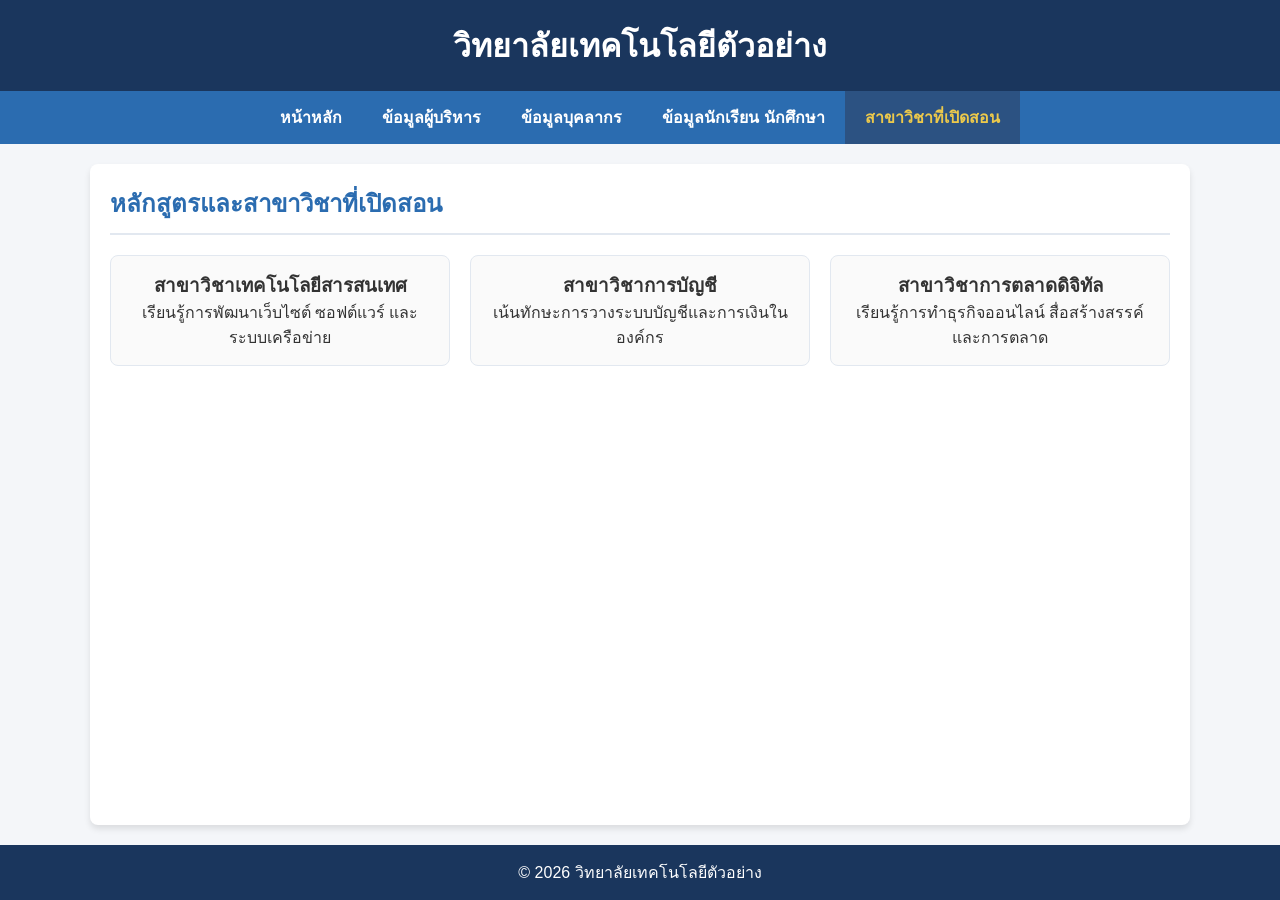
==== courses.html @ 9147a2f5 "Create courses.html" ====
<!DOCTYPE html>
<html lang="th">
<head>
    <meta charset="UTF-8">
    <title>สาขาวิชาที่เปิดสอน - วิทยาลัยของเรา</title>
    <link rel="stylesheet" href="style.css">
</head>
<body>
    <header>
        <h1>วิทยาลัยเทคโนโลยีตัวอย่าง</h1>
    </header>

    <nav>
        <a href="index.html">หน้าหลัก</a>
        <a href="executives.html">ข้อมูลผู้บริหาร</a>
        <a href="personnel.html">ข้อมูลบุคลากร</a>
        <a href="students.html">ข้อมูลนักเรียน นักศึกษา</a>
        <a href="courses.html" class="active">สาขาวิชาที่เปิดสอน</a>
    </nav>

    <div class="container">
        <h2>หลักสูตรและสาขาวิชาที่เปิดสอน</h2>
        <div class="grid-cards">
            <div class="card">
                <h3>สาขาวิชาเทคโนโลยีสารสนเทศ</h3>
                <p>เรียนรู้การพัฒนาเว็บไซต์ ซอฟต์แวร์ และระบบเครือข่าย</p>
            </div>
            <div class="card">
                <h3>สาขาวิชาการบัญชี</h3>
                <p>เน้นทักษะการวางระบบบัญชีและการเงินในองค์กร</p>
            </div>
            <div class="card">
                <h3>สาขาวิชาการตลาดดิจิทัล</h3>
                <p>เรียนรู้การทำธุรกิจออนไลน์ สื่อสร้างสรรค์ และการตลาด</p>
            </div>
        </div>
    </div>

    <footer>
        <p>© 2026 วิทยาลัยเทคโนโลยีตัวอย่าง</p>
    </footer>
</body>
</html>
---- style.css ----
* {
    box-sizing: border-box;
    margin: 0;
    padding: 0;
    font-family: 'Sarabun', Arial, sans-serif;
}

body {
    background-color: #f4f6f9;
    color: #333;
    display: flex;
    flex-direction: column;
    min-height: 100vh;
}

/* 1. ส่วนหัว (Header & Navigation) */
header {
    background-color: #1a365d;
    color: white;
    padding: 20px;
    text-align: center;
}

nav {
    background-color: #2b6cb0;
    display: flex;
    justify-content: center;
    flex-wrap: wrap;
}

nav a {
    color: white;
    padding: 14px 20px;
    text-decoration: none;
    font-weight: bold;
    transition: 0.3s;
}

nav a:hover, nav a.active {
    background-color: #2c5282;
    color: #ecc94b;
}

/* 2. ส่วนเนื้อหา (Content) */
.container {
    max-width: 1100px;
    margin: 20px auto;
    padding: 20px;
    background-color: white;
    border-radius: 8px;
    box-shadow: 0 4px 6px rgba(0,0,0,0.1);
    flex: 1;
    width: 90%;
}

h2 {
    color: #2b6cb0;
    border-bottom: 2px solid #e2e8f0;
    padding-bottom: 10px;
    margin-bottom: 20px;
}

.grid-cards {
    display: grid;
    grid-template-columns: repeat(auto-fit, minmax(250px, 1fr));
    gap: 20px;
    margin-top: 20px;
}

.card {
    border: 1px solid #e2e8f0;
    border-radius: 8px;
    padding: 15px;
    text-align: center;
    background: #fafafa;
}

.card img {
    width: 100%;
    height: 180px;
    object-fit: cover;
    border-radius: 6px;
    margin-bottom: 10px;
}

/* 3. ส่วนท้าย (Footer) */
footer {
    background-color: #1a365d;
    color: white;
    text-align: center;
    padding: 15px;
    margin-top: auto;
}
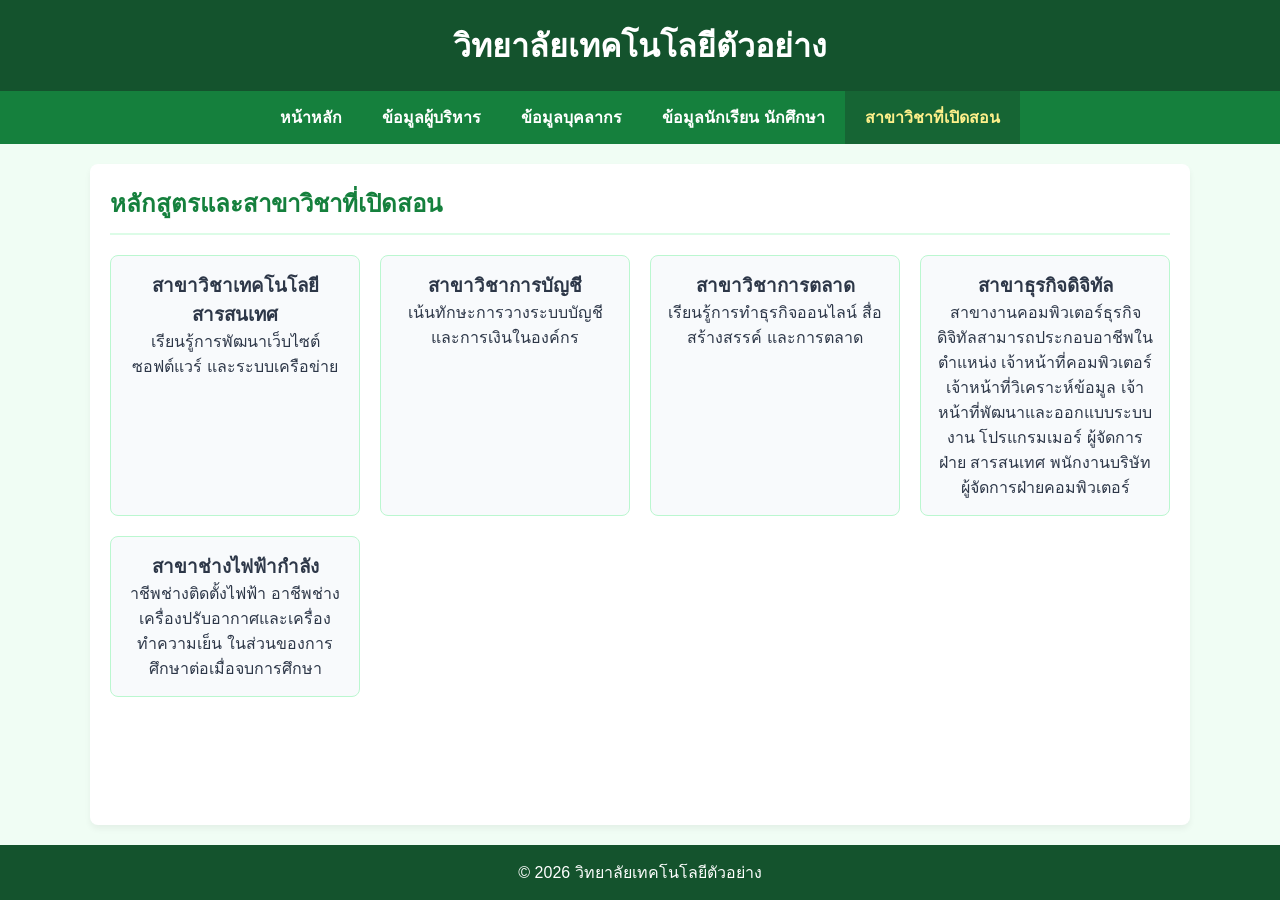
==== commit f7f4f3f9: "Update courses.html" ====
--- a/courses.html
+++ b/courses.html
@@ -30,8 +30,16 @@
                 <p>เน้นทักษะการวางระบบบัญชีและการเงินในองค์กร</p>
             </div>
             <div class="card">
-                <h3>สาขาวิชาการตลาดดิจิทัล</h3>
+                <h3>สาขาวิชาการตลาด</h3>
                 <p>เรียนรู้การทำธุรกิจออนไลน์ สื่อสร้างสรรค์ และการตลาด</p>
+            </div>
+            <div class="card">
+                <h3>สาขาธุรกิจดิจิทัล</h3>
+                <p> สาขางานคอมพิวเตอร์ธุรกิจดิจิทัลสามารถประกอบอาชีพในตำแหน่ง เจ้าหน้าที่คอมพิวเตอร์ เจ้าหน้าที่วิเคราะห์ข้อมูล เจ้าหน้าที่พัฒนาและออกแบบระบบงาน โปรแกรมเมอร์ ผู้จัดการฝ่าย สารสนเทศ พนักงานบริษัท ผู้จัดการฝ่ายคอมพิวเตอร์</p>
+            </div>
+            <div class="card">
+                <h3>สาขาช่างไฟฟ้ากำลัง</h3>
+                <p>าชีพช่างติดตั้งไฟฟ้า อาชีพช่างเครื่องปรับอากาศและเครื่องทำความเย็น ในส่วนของการศึกษาต่อเมื่อจบการศึกษา</p>
             </div>
         </div>
     </div>
--- a/style.css
+++ b/style.css
@@ -6,8 +6,8 @@
 }
 
 body {
-    background-color: #f4f6f9;
-    color: #333;
+    background-color: #f0fdf4; /* สีพื้นหลังขาวอมเขียวอ่อนอ่อน */
+    color: #2d3748;
     display: flex;
     flex-direction: column;
     min-height: 100vh;
@@ -15,14 +15,14 @@
 
 /* 1. ส่วนหัว (Header & Navigation) */
 header {
-    background-color: #1a365d;
+    background-color: #14532d; /* สีเขียวเข้ม (Forest Green) */
     color: white;
     padding: 20px;
     text-align: center;
 }
 
 nav {
-    background-color: #2b6cb0;
+    background-color: #15803d; /* สีเขียวสด (Emerald Green) */
     display: flex;
     justify-content: center;
     flex-wrap: wrap;
@@ -37,8 +37,8 @@
 }
 
 nav a:hover, nav a.active {
-    background-color: #2c5282;
-    color: #ecc94b;
+    background-color: #166534; /* สีเขียวเข้มเมื่อวางเมาส์ */
+    color: #fef08a; /* สีเหลืองพาสเทลสำหรับข้อความไฮไลต์ */
 }
 
 /* 2. ส่วนเนื้อหา (Content) */
@@ -48,14 +48,14 @@
     padding: 20px;
     background-color: white;
     border-radius: 8px;
-    box-shadow: 0 4px 6px rgba(0,0,0,0.1);
+    box-shadow: 0 4px 6px rgba(0,0,0,0.05);
     flex: 1;
     width: 90%;
 }
 
 h2 {
-    color: #2b6cb0;
-    border-bottom: 2px solid #e2e8f0;
+    color: #15803d; /* สีหัวข้อเขียว */
+    border-bottom: 2px solid #dcfce7; /* เส้นใต้สีเขียวอ่อน */
     padding-bottom: 10px;
     margin-bottom: 20px;
 }
@@ -68,11 +68,16 @@
 }
 
 .card {
-    border: 1px solid #e2e8f0;
+    border: 1px solid #bbf7d0; /* เส้นขอบการ์ดเขียวอ่อน */
     border-radius: 8px;
     padding: 15px;
     text-align: center;
-    background: #fafafa;
+    background: #f8fafc;
+    transition: transform 0.2s;
+}
+
+.card:hover {
+    border-color: #86efac;
 }
 
 .card img {
@@ -85,9 +90,16 @@
 
 /* 3. ส่วนท้าย (Footer) */
 footer {
-    background-color: #1a365d;
+    background-color: #14532d; /* สีเขียวเข้มเข้ากับ Header */
     color: white;
     text-align: center;
     padding: 15px;
     margin-top: auto;
 }
+/* ตกแต่งโลโก้ใน Header */
+header .logo {
+    width: 80px;         /* ปรับความกว้างโลโก้ตามต้องการ */
+    height: auto;        /* ให้ความสูงปรับตามอัตราส่วนภาพ */
+    margin-bottom: 10px; /* ระยะห่างระหว่างโลโก้กับชื่อวิทยาลัย */
+    display: inline-block;
+}
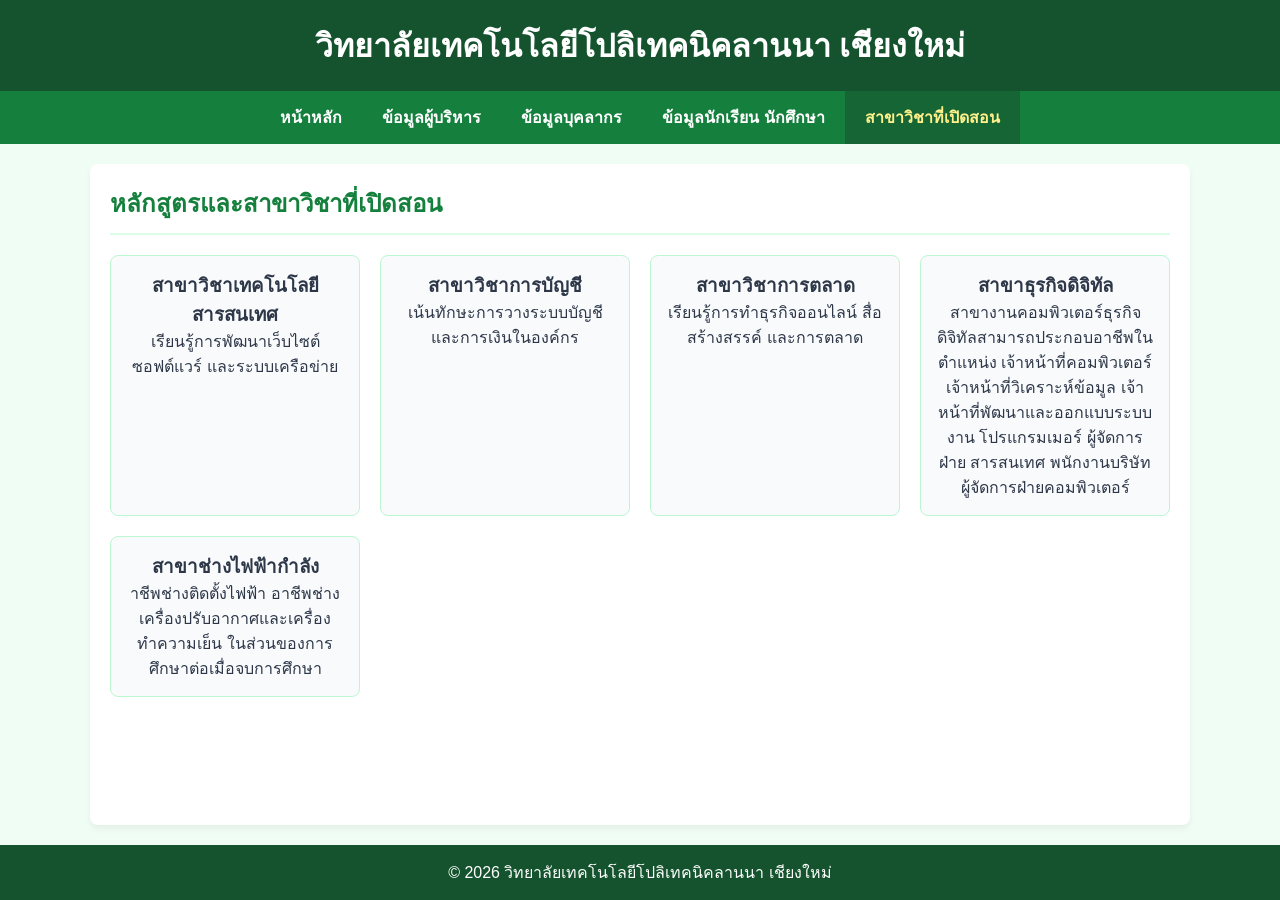
==== commit 4fde5c28: "Update courses.html" ====
--- a/courses.html
+++ b/courses.html
@@ -7,7 +7,7 @@
 </head>
 <body>
     <header>
-        <h1>วิทยาลัยเทคโนโลยีตัวอย่าง</h1>
+        <h1>วิทยาลัยเทคโนโลยีโปลิเทคนิคลานนา เชียงใหม่</h1>
     </header>
 
     <nav>
@@ -45,7 +45,7 @@
     </div>
 
     <footer>
-        <p>© 2026 วิทยาลัยเทคโนโลยีตัวอย่าง</p>
+        <p>© 2026 วิทยาลัยเทคโนโลยีโปลิเทคนิคลานนา เชียงใหม่</p>
     </footer>
 </body>
 </html>
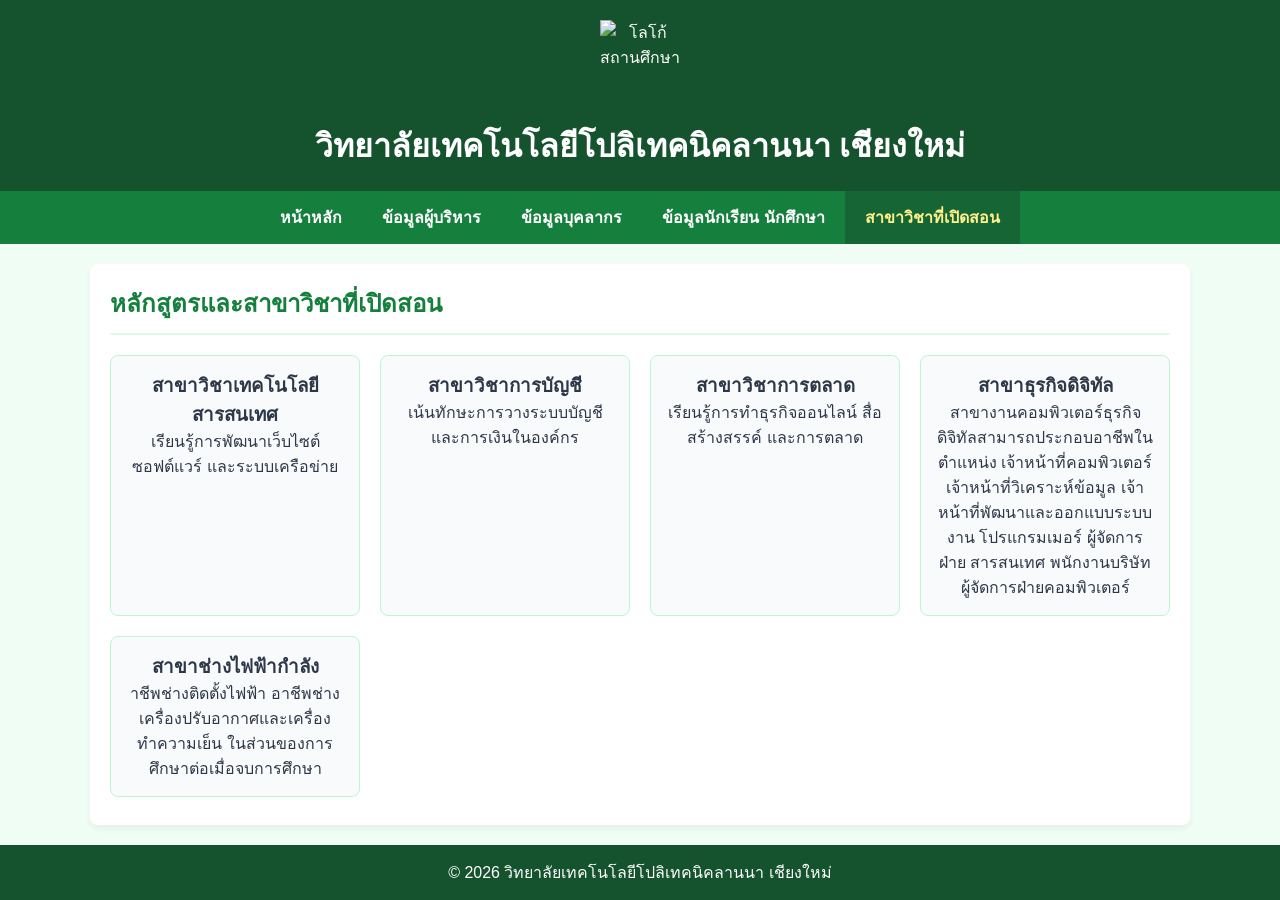
==== commit 664d14e1: "Update courses.html" ====
--- a/courses.html
+++ b/courses.html
@@ -1,5 +1,9 @@
 <!DOCTYPE html>
 <html lang="th">
+    <header>
+    <!-- เพิ่มแท็ก img สำหรับใส่โลโก้ตรงนี้ -->
+    <img src="https://www.lannapoly.ac.th/web/assets/logo_lannapoly-CnawhWXg.png" alt="โลโก้สถานศึกษา" class="logo">
+</header>
 <head>
     <meta charset="UTF-8">
     <title>สาขาวิชาที่เปิดสอน - วิทยาลัยของเรา</title>
